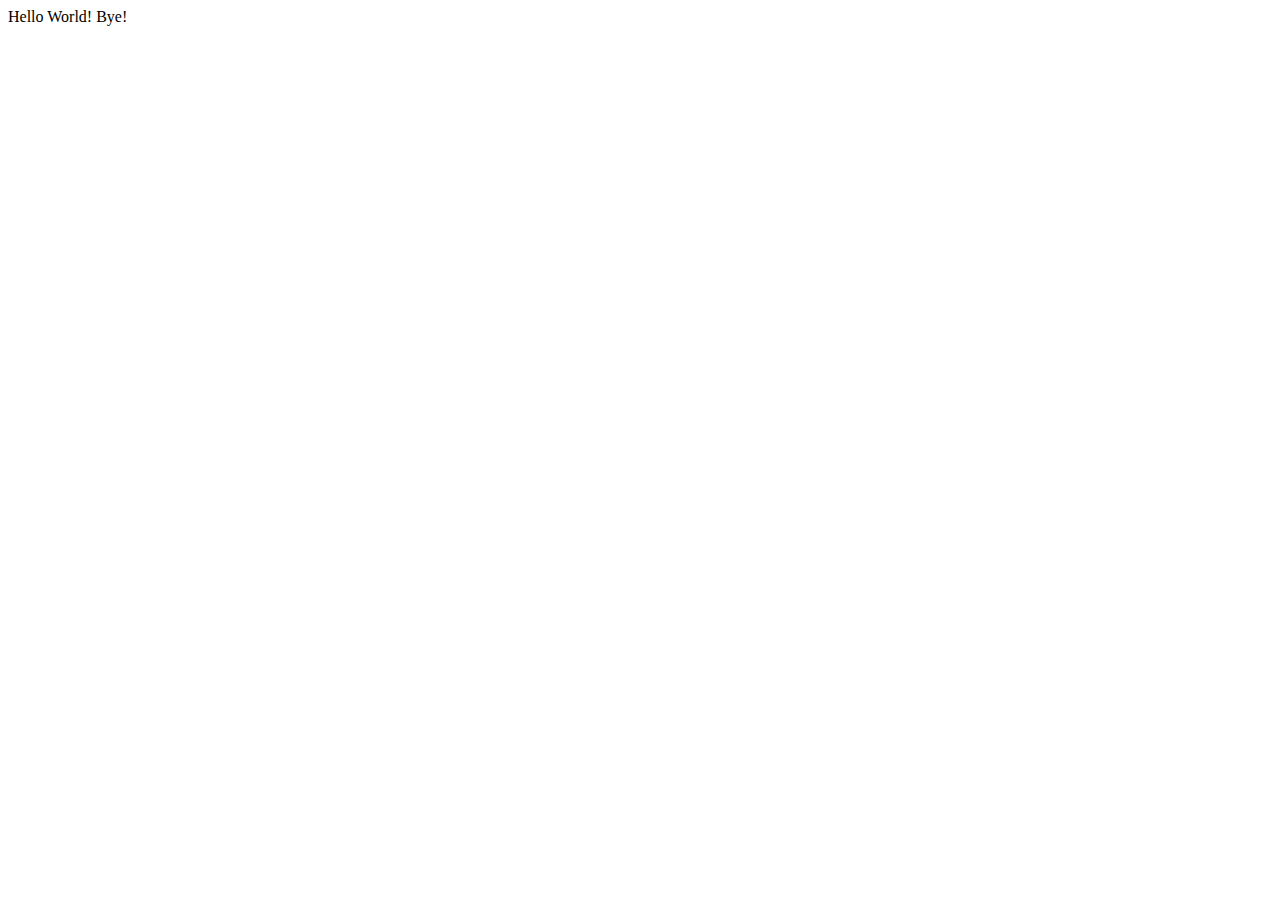
==== index.html @ 2ac76d02 "Hello World" ====
<!DOCTYPE html>
<html lang="en">
<head>
    <meta charset="UTF-8">
    <meta http-equiv="X-UA-Compatible" content="IE=edge">
    <meta name="viewport" content="width=device-width, initial-scale=1.0">
    <title>Sophia Sun</title>
</head>
<body>
    Hello World!
    Bye!
</body>
</html>
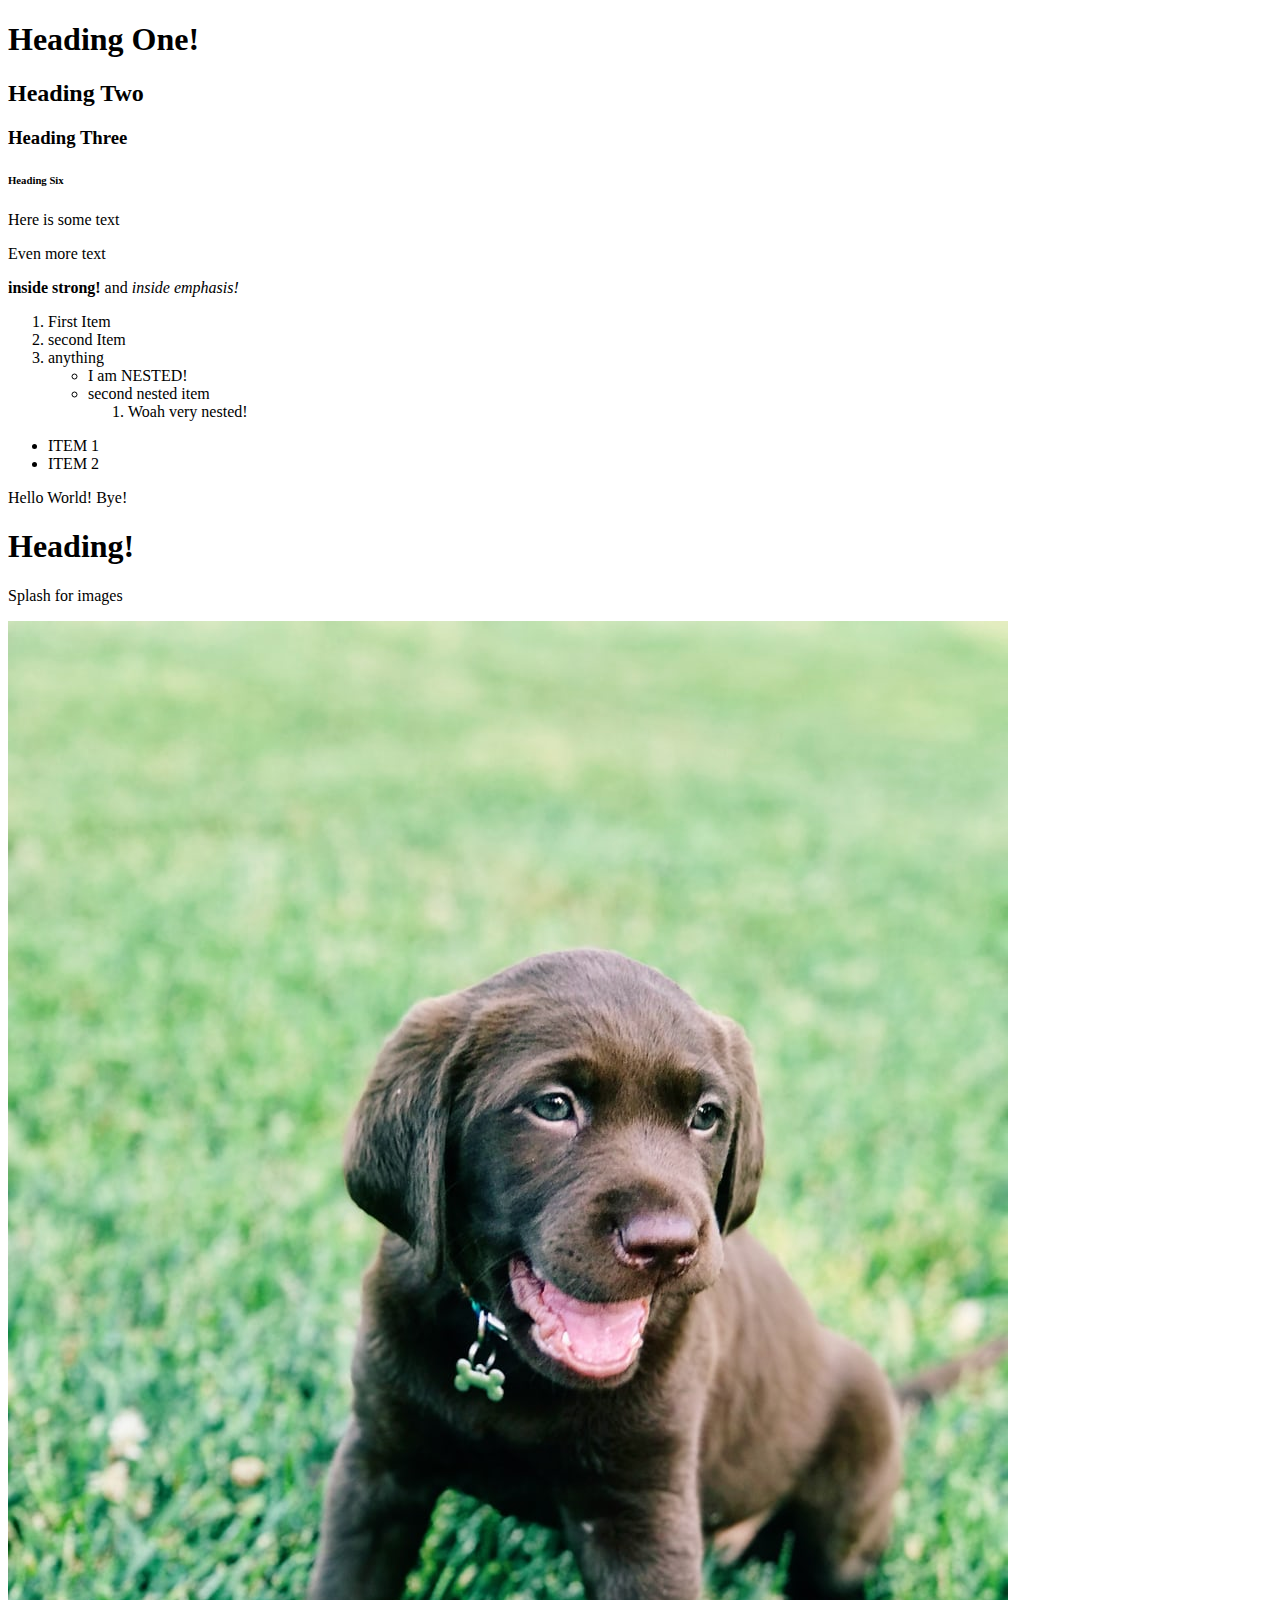
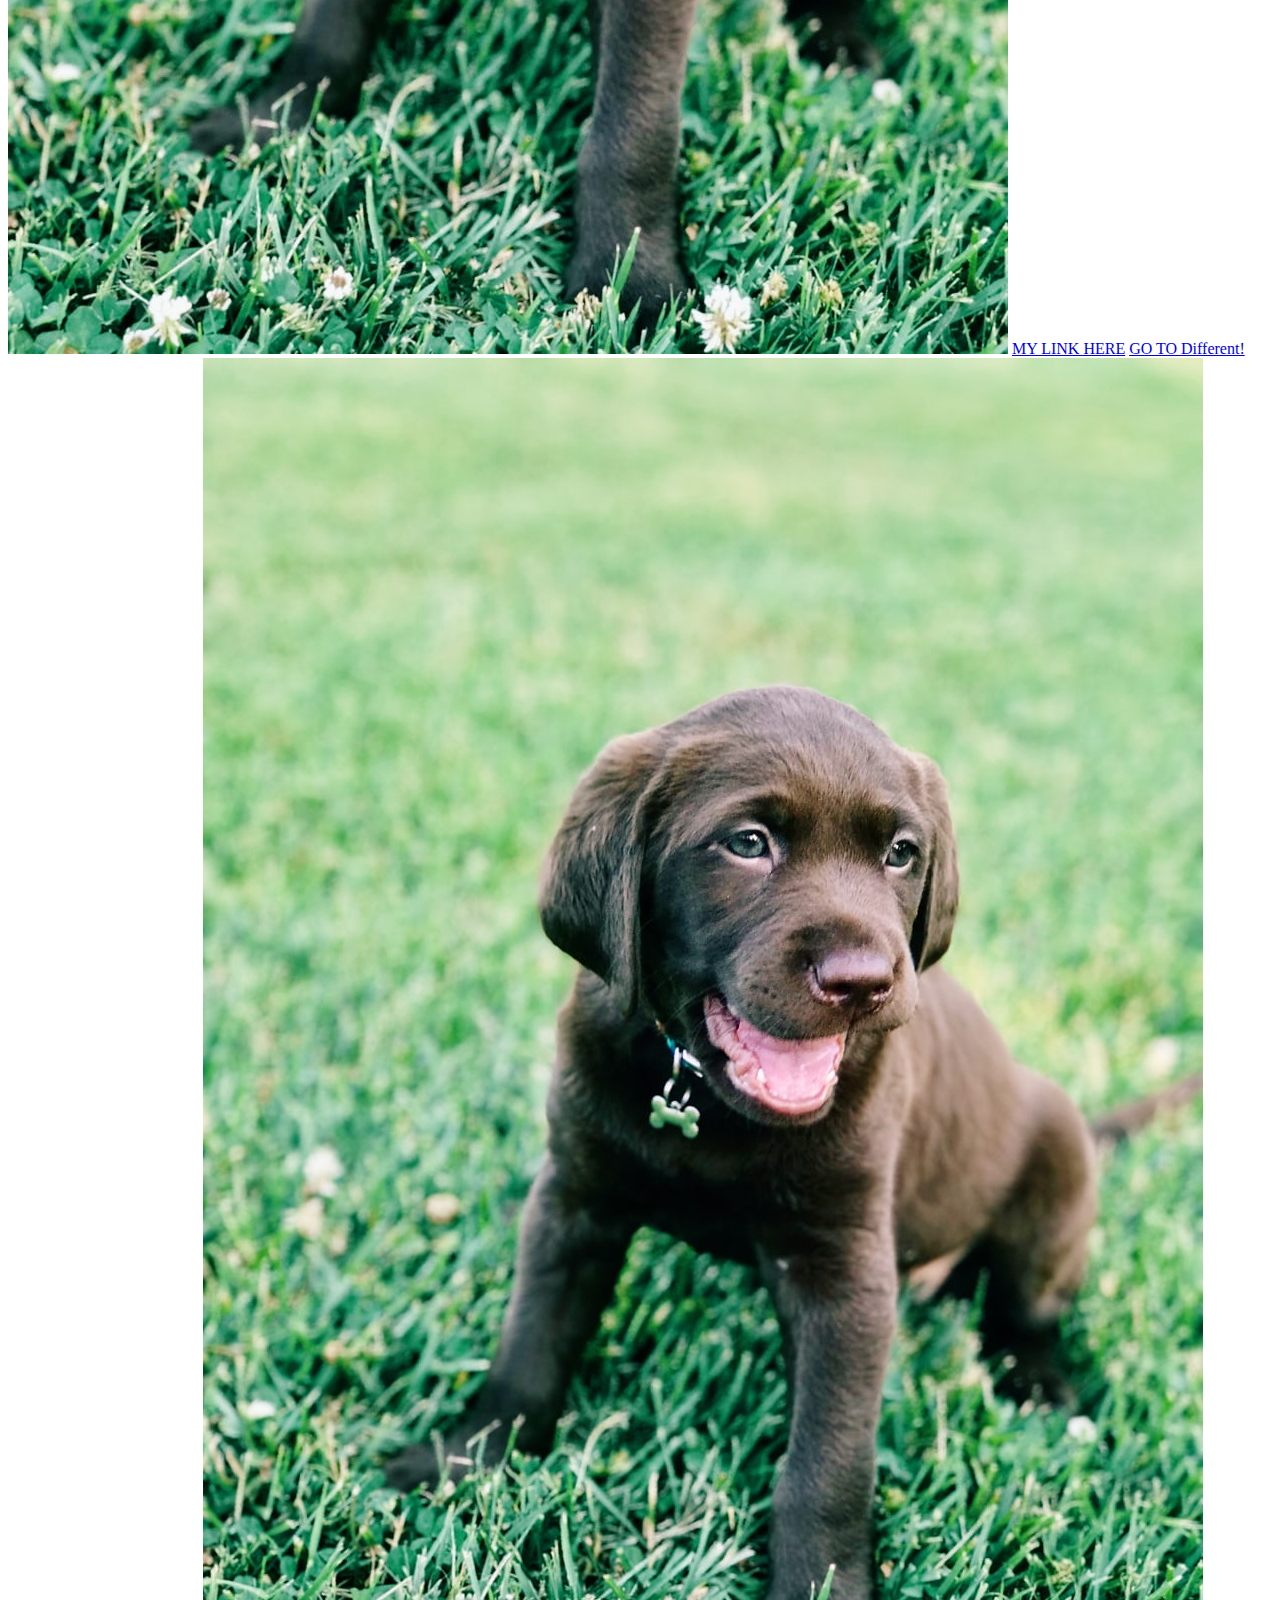
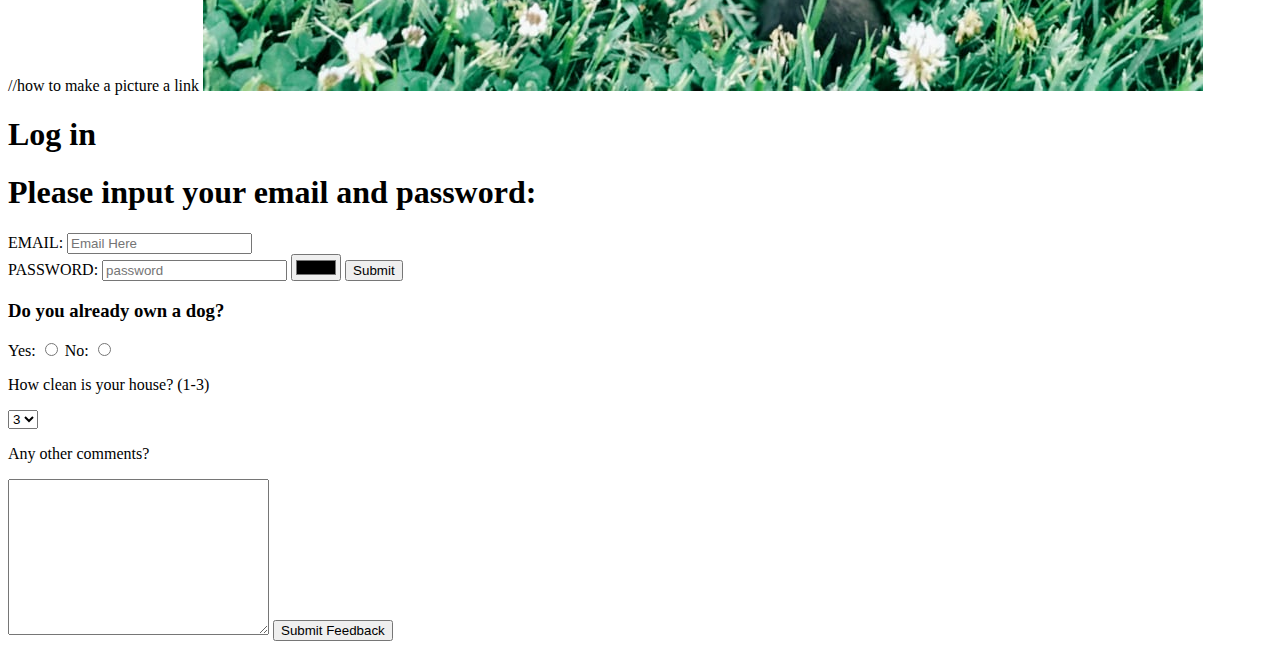
==== commit 79dd4269: "new" ====
--- a/index.html
+++ b/index.html
@@ -7,7 +7,79 @@
     <title>Sophia Sun</title>
 </head>
 <body>
+    <h1>Heading One!</h1>
+    <h2>Heading Two</h2>
+    <h3>Heading Three</h3>
+    <h6>Heading Six</h6>
+
+    <p>Here is some text</p>
+    <p>Even more text</p>
+    <p><strong>inside strong!</strong> and <em>inside emphasis!</em></p>
+    <ol>
+        <li>First Item</li>
+        <li>second Item</li>
+        <li>anything</li>
+        <ul>
+            <li>I am NESTED!</li>
+            <li>second nested item</li>
+            <ol>
+                <li>Woah very nested!</li>
+            </ol>
+        </ul>
+    </ol>
+
+    <ul>
+        <li>ITEM 1</li>
+        <li>ITEM 2</li>
+    </ul>
     Hello World!
     Bye!
+    <div class="">
+        <h1>Heading!</h1>
+        <p>Splash for images</p>
+    </div>
+
+    <img src="puppy.jfif" alt="Uh Oh! No Image">
+    <a href="http://www.google.com">MY LINK HERE</a>
+    
+    <a href="different.html">GO TO Different!</a>
+//how to make a picture a link
+    <a href="http://flask.pocoo.org"><img src="puppy.jfif" alt=""></a>
+
+    <form action="http://www.google.com" method='get'>
+        <h1>Log in</h1>
+        <h1>Please input your email and password:</h1>
+
+        <label for="emailtag">EMAIL:</label>
+        <input id="emailtag" type="email" name="useremail" placeholder= "Email Here">
+        <br>
+        <label for="passtag">PASSWORD: </label>
+        <input id="passtag" type="password" name="password" placeholder="password">
+        <input type="color">
+        <input type="submit" value="Submit">
+    </form>
+
+    <form method='get'>
+
+        <h3>Do you already own a dog?</h3>
+        <label for="yes">Yes:</label>
+        <input type="radio" id="yes" name="dog_choice" value= "yes">
+
+        <label for="no">No:</label>
+        <input type="radio" id ="no" name="dog_choice" value= "no">
+
+        <p>How clean is your house? (1-3)</p>
+        <select name="stars">
+            <option value="Great">3</option>
+            <option value="Good">2</option>
+            <option value="Bad">1</option>
+          </select>
+
+          <p>Any other comments?</p>
+
+          <textarea name="name" id="4" cols="30" rows="10"></textarea>
+
+          <input type="submit" name="" value="Submit Feedback">
+    </form>
 </body>
 </html>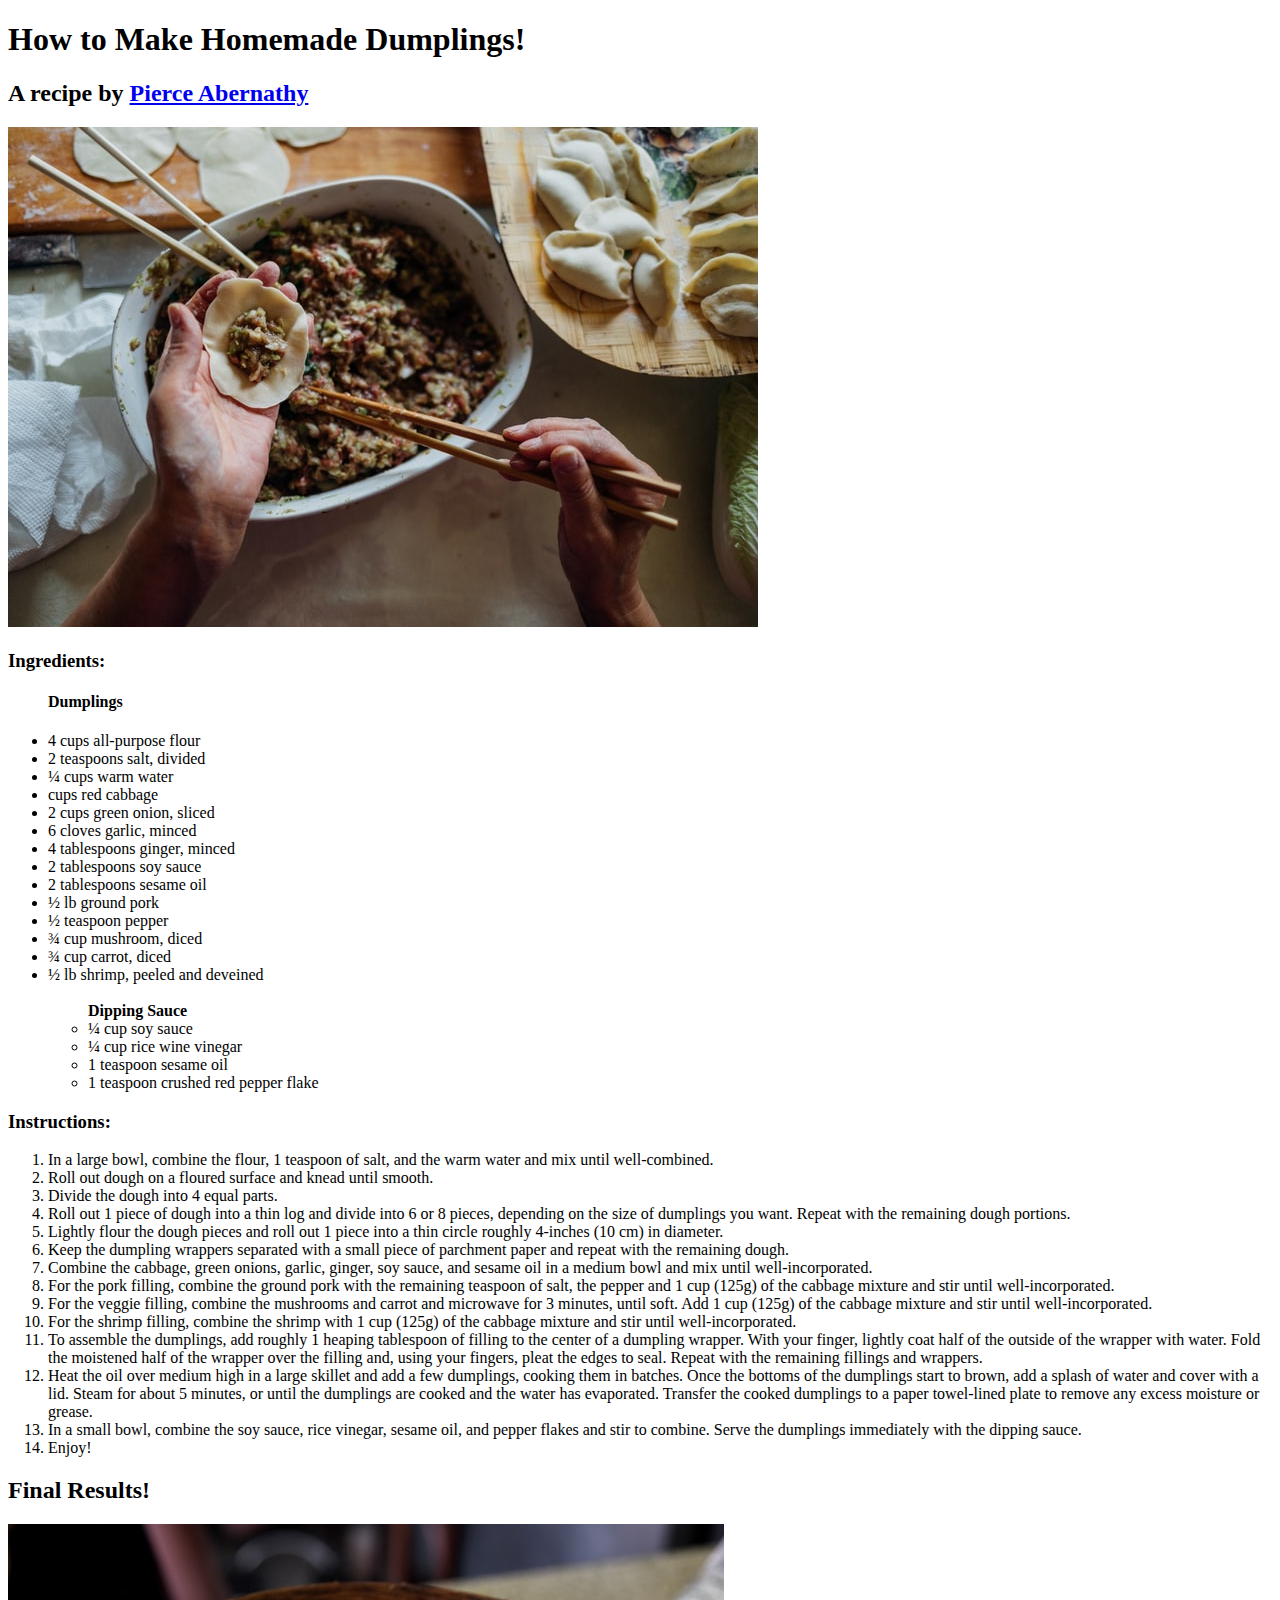
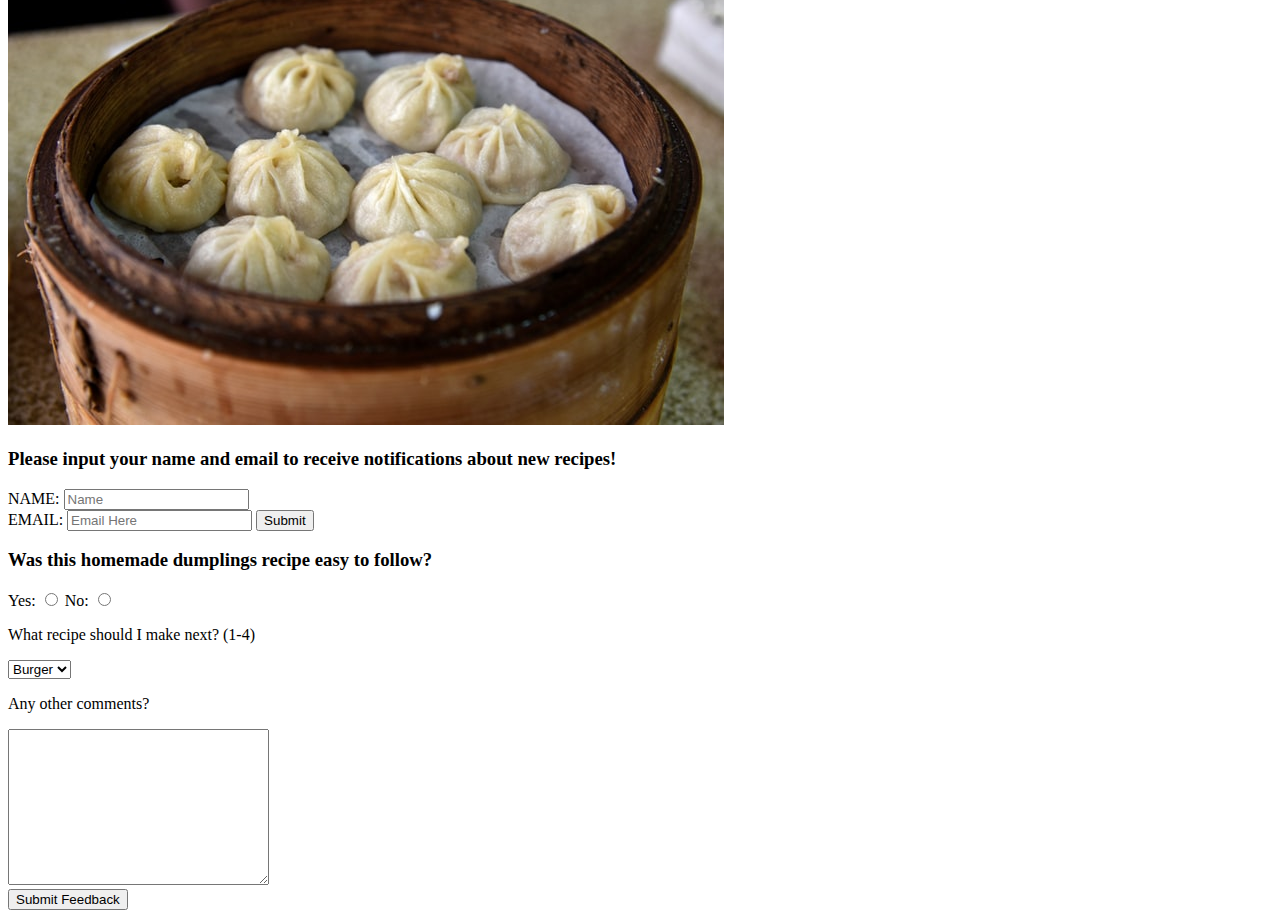
==== commit 7b498238: "finalassessment" ====
--- a/index.html
+++ b/index.html
@@ -7,78 +7,88 @@
     <title>Sophia Sun</title>
 </head>
 <body>
-    <h1>Heading One!</h1>
-    <h2>Heading Two</h2>
-    <h3>Heading Three</h3>
-    <h6>Heading Six</h6>
+    <h1>How to Make Homemade Dumplings!</h1>
+    <h2>A recipe by <a href="https://tasty.co/recipe/homemade-dumplings">Pierce Abernathy</a></h2>
+    <a href="https://unsplash.com/photos/rioTUXsDImc"><img src="startdumplings.jfif" alt="Uh Oh! No Image"></a>
+    <h3>Ingredients:</h3>
+    <ul>
+        <h4>Dumplings</h4>
+        <li>4 cups all-purpose flour</li>
+        <li>2 teaspoons salt, divided</li>
+        <li>¼ cups warm water</li> 
+        <li>cups red cabbage</li> 
+        <li>2 cups green onion, sliced</li>
+        <li>6 cloves garlic, minced</li>
+        <li>4 tablespoons ginger, minced</li>
+        <li>2 tablespoons soy sauce</li>
+        <li>2 tablespoons sesame oil</li>
+        <li>½ lb ground pork</li>
+        <li>½ teaspoon pepper</li>
+        <li>¾ cup mushroom, diced</li>
+        <li>¾ cup carrot, diced</li>
+        <li>½ lb shrimp, peeled and deveined</li>
+    <br>
+        <ul><strong>Dipping Sauce</strong>
+            <li>¼ cup soy sauce</li>
+            <li>¼ cup rice wine vinegar</li>
+            <li>1 teaspoon sesame oil</li>
+            <li>1 teaspoon crushed red pepper flake</li>
+        </ul>
+    </ul>
 
-    <p>Here is some text</p>
-    <p>Even more text</p>
-    <p><strong>inside strong!</strong> and <em>inside emphasis!</em></p>
+    <h3>Instructions:</h3>
     <ol>
-        <li>First Item</li>
-        <li>second Item</li>
-        <li>anything</li>
-        <ul>
-            <li>I am NESTED!</li>
-            <li>second nested item</li>
-            <ol>
-                <li>Woah very nested!</li>
-            </ol>
-        </ul>
+        <li>In a large bowl, combine the flour, 1 teaspoon of salt, and the warm water and mix until well-combined.</li>
+        <li>Roll out dough on a floured surface and knead until smooth.</li>
+        <li>Divide the dough into 4 equal parts.</li>
+        <li>Roll out 1 piece of dough into a thin log and divide into 6 or 8 pieces, depending on the size of dumplings you want. Repeat with the remaining dough portions.</li>
+        <li>Lightly flour the dough pieces and roll out 1 piece into a thin circle roughly 4-inches (10 cm) in diameter.</li>
+        <li>Keep the dumpling wrappers separated with a small piece of parchment paper and repeat with the remaining dough.</li>
+        <li>Combine the cabbage, green onions, garlic, ginger, soy sauce, and sesame oil in a medium bowl and mix until well-incorporated.</li>
+        <li>For the pork filling, combine the ground pork with the remaining teaspoon of salt, the pepper and 1 cup (125g) of the cabbage mixture and stir until well-incorporated.</li>
+        <li>For the veggie filling, combine the mushrooms and carrot and microwave for 3 minutes, until soft. Add 1 cup (125g) of the cabbage mixture and stir until well-incorporated.</li>
+        <li>For the shrimp filling, combine the shrimp with 1 cup (125g) of the cabbage mixture and stir until well-incorporated.</li>
+        <li>To assemble the dumplings, add roughly 1 heaping tablespoon of filling to the center of a dumpling wrapper. With your finger, lightly coat half of the outside of the wrapper with water. Fold the moistened half of the wrapper over the filling and, using your fingers, pleat the edges to seal. Repeat with the remaining fillings and wrappers.</li>
+        <li>Heat the oil over medium high in a large skillet and add a few dumplings, cooking them in batches. Once the bottoms of the dumplings start to brown, add a splash of water and cover with a lid. Steam for about 5 minutes, or until the dumplings are cooked and the water has evaporated. Transfer the cooked dumplings to a paper towel-lined plate to remove any excess moisture or grease.</li>
+        <li>In a small bowl, combine the soy sauce, rice vinegar, sesame oil, and pepper flakes and stir to combine. Serve the dumplings immediately with the dipping sauce.</li>
+        <li>Enjoy!</li>
     </ol>
 
-    <ul>
-        <li>ITEM 1</li>
-        <li>ITEM 2</li>
-    </ul>
-    Hello World!
-    Bye!
-    <div class="">
-        <h1>Heading!</h1>
-        <p>Splash for images</p>
-    </div>
+    <h2>Final Results!</h3>
+    <a href="https://unsplash.com/photos/-s3kjY-_bAA"><img src="finaldumplings.jfif" alt="Uh Oh! No Image"></a>
 
-    <img src="puppy.jfif" alt="Uh Oh! No Image">
-    <a href="http://www.google.com">MY LINK HERE</a>
-    
-    <a href="different.html">GO TO Different!</a>
-//how to make a picture a link
-    <a href="http://flask.pocoo.org"><img src="puppy.jfif" alt=""></a>
+    <form action="https://tasty.co/recipe/homemade-dumplings" method='get'>
+        <h3>Please input your name and email to receive notifications about new recipes!</h1>
 
-    <form action="http://www.google.com" method='get'>
-        <h1>Log in</h1>
-        <h1>Please input your email and password:</h1>
-
+        <label for="nametag">NAME: </label>
+        <input id="name" type="text" name="name" placeholder="Name">
+        <br>
         <label for="emailtag">EMAIL:</label>
         <input id="emailtag" type="email" name="useremail" placeholder= "Email Here">
-        <br>
-        <label for="passtag">PASSWORD: </label>
-        <input id="passtag" type="password" name="password" placeholder="password">
-        <input type="color">
         <input type="submit" value="Submit">
     </form>
 
     <form method='get'>
 
-        <h3>Do you already own a dog?</h3>
+        <h3>Was this homemade dumplings recipe easy to follow?</h3>
         <label for="yes">Yes:</label>
-        <input type="radio" id="yes" name="dog_choice" value= "yes">
+        <input type="radio" id="yes" name="dumpling_choice" value= "yes">
 
         <label for="no">No:</label>
-        <input type="radio" id ="no" name="dog_choice" value= "no">
+        <input type="radio" id ="no" name="dumpling_choice" value= "no">
 
-        <p>How clean is your house? (1-3)</p>
-        <select name="stars">
-            <option value="Great">3</option>
-            <option value="Good">2</option>
-            <option value="Bad">1</option>
+        <p>What recipe should I make next? (1-4)</p>
+        <select name="foods">
+            <option value="Burger">Burger</option>
+            <option value="Pasta">Pasta</option>
+            <option value="Sushi">Sushi</option>
+            <option value="Tacos">Tacos</option>
           </select>
 
           <p>Any other comments?</p>
 
           <textarea name="name" id="4" cols="30" rows="10"></textarea>
-
+          <br>
           <input type="submit" name="" value="Submit Feedback">
     </form>
 </body>
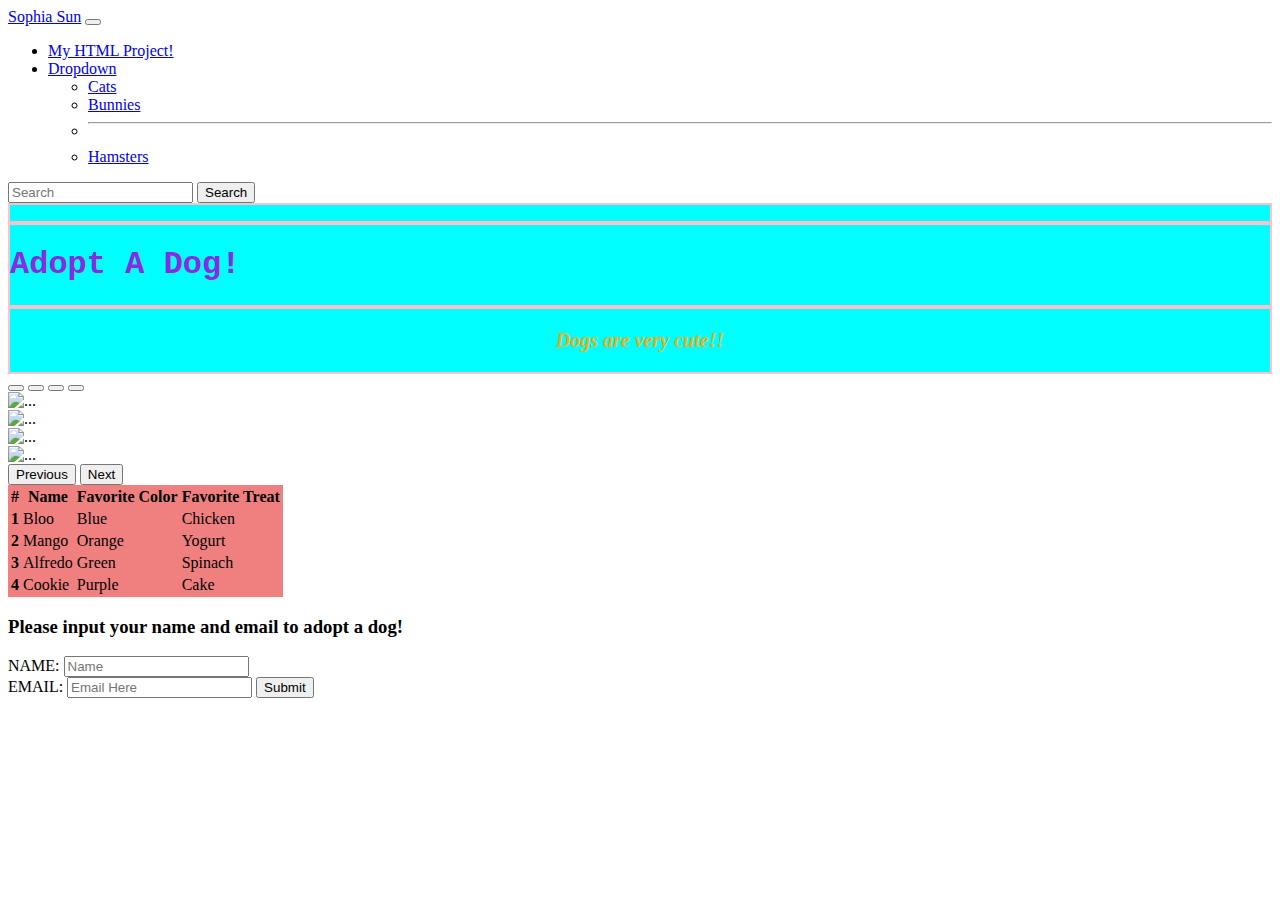
==== commit 1b274dde: "new" ====
--- a/index.html
+++ b/index.html
@@ -5,91 +5,145 @@
     <meta http-equiv="X-UA-Compatible" content="IE=edge">
     <meta name="viewport" content="width=device-width, initial-scale=1.0">
     <title>Sophia Sun</title>
+
+    <link href="https://cdn.jsdelivr.net/npm/bootstrap@5.1.0/dist/css/bootstrap.min.css" rel="stylesheet" integrity="sha384-KyZXEAg3QhqLMpG8r+8fhAXLRk2vvoC2f3B09zVXn8CA5QIVfZOJ3BCsw2P0p/We" crossorigin="anonymous">
+    <script src="https://code.jquery.com/jquery-3.6.0.min.js" integrity="sha256-/xUj+3OJU5yExlq6GSYGSHk7tPXikynS7ogEvDej/m4=" crossorigin="anonymous"></script>
+    <script src="https://cdn.jsdelivr.net/npm/@popperjs/core@2.9.3/dist/umd/popper.min.js" integrity="sha384-eMNCOe7tC1doHpGoWe/6oMVemdAVTMs2xqW4mwXrXsW0L84Iytr2wi5v2QjrP/xp" crossorigin="anonymous"></script>
+    <script src="https://cdn.jsdelivr.net/npm/bootstrap@5.1.0/dist/js/bootstrap.min.js" integrity="sha384-cn7l7gDp0eyniUwwAZgrzD06kc/tftFf19TOAs2zVinnD/C7E91j9yyk5//jjpt/" crossorigin="anonymous"></script>
+    <link rel="stylesheet" href="style.css">
 </head>
+<!-- STEP 2: INSERT THE BOOTSTRAP 4.6 links here or the Bootstrap 5 CSS link here in the head and the 
+         JavaScript Bundle link right before the closing body tag like it says here 
+         https://getbootstrap.com/docs/5.1/getting-started/introduction/ -->
 <body>
-    <h1>How to Make Homemade Dumplings!</h1>
-    <h2>A recipe by <a href="https://tasty.co/recipe/homemade-dumplings">Pierce Abernathy</a></h2>
-    <a href="https://unsplash.com/photos/rioTUXsDImc"><img src="startdumplings.jfif" alt="Uh Oh! No Image"></a>
-    <h3>Ingredients:</h3>
-    <ul>
-        <h4>Dumplings</h4>
-        <li>4 cups all-purpose flour</li>
-        <li>2 teaspoons salt, divided</li>
-        <li>¼ cups warm water</li> 
-        <li>cups red cabbage</li> 
-        <li>2 cups green onion, sliced</li>
-        <li>6 cloves garlic, minced</li>
-        <li>4 tablespoons ginger, minced</li>
-        <li>2 tablespoons soy sauce</li>
-        <li>2 tablespoons sesame oil</li>
-        <li>½ lb ground pork</li>
-        <li>½ teaspoon pepper</li>
-        <li>¾ cup mushroom, diced</li>
-        <li>¾ cup carrot, diced</li>
-        <li>½ lb shrimp, peeled and deveined</li>
-    <br>
-        <ul><strong>Dipping Sauce</strong>
-            <li>¼ cup soy sauce</li>
-            <li>¼ cup rice wine vinegar</li>
-            <li>1 teaspoon sesame oil</li>
-            <li>1 teaspoon crushed red pepper flake</li>
-        </ul>
-    </ul>
+    
+        <!--STEP 3:  ADD A DARK NAVBAR HERE WITH YOUR NAME IN THE TOP LEFT.  
+            Also, create a link in the navbar TO the HTML file that you made in the HTML assessment -->
+            <nav class="navbar navbar-expand-lg navbar-dark bg-dark">
+                <div class="container-fluid">
+                  <a class="navbar-brand" href="#">Sophia Sun</a>
+                  <button class="navbar-toggler" type="button" data-bs-toggle="collapse" data-bs-target="#navbarSupportedContent" aria-controls="navbarSupportedContent" aria-expanded="false" aria-label="Toggle navigation">
+                    <span class="navbar-toggler-icon"></span>
+                  </button>
+                  <div class="collapse navbar-collapse" id="navbarSupportedContent">
+                    <ul class="navbar-nav me-auto mb-2 mb-lg-0">
+                        <li class="nav-item">
+                            <a class="nav-link active" aria-current="page" href="htmlassessment.html">My HTML Project!</a>
+                          </li>
+                      <li class="nav-item dropdown">
+                        <a class="nav-link dropdown-toggle" href="#" id="navbarDropdown" role="button" data-bs-toggle="dropdown" aria-expanded="false">
+                          Dropdown
+                        </a>
+                        <ul class="dropdown-menu" aria-labelledby="navbarDropdown">
+                          <li><a class="dropdown-item" href="#">Cats</a></li>
+                          <li><a class="dropdown-item" href="#">Bunnies</a></li>
+                          <li><hr class="dropdown-divider"></li>
+                          <li><a class="dropdown-item" href="#">Hamsters</a></li>
+                        </ul>
+                    </ul>
+                    <form class="d-flex">
+                      <input class="form-control me-2" type="search" placeholder="Search" aria-label="Search">
+                      <button class="btn btn-outline-success" type="submit">Search</button>
+                    </form>
+                  </div>
+                </div>
+        </nav>
+    
 
-    <h3>Instructions:</h3>
-    <ol>
-        <li>In a large bowl, combine the flour, 1 teaspoon of salt, and the warm water and mix until well-combined.</li>
-        <li>Roll out dough on a floured surface and knead until smooth.</li>
-        <li>Divide the dough into 4 equal parts.</li>
-        <li>Roll out 1 piece of dough into a thin log and divide into 6 or 8 pieces, depending on the size of dumplings you want. Repeat with the remaining dough portions.</li>
-        <li>Lightly flour the dough pieces and roll out 1 piece into a thin circle roughly 4-inches (10 cm) in diameter.</li>
-        <li>Keep the dumpling wrappers separated with a small piece of parchment paper and repeat with the remaining dough.</li>
-        <li>Combine the cabbage, green onions, garlic, ginger, soy sauce, and sesame oil in a medium bowl and mix until well-incorporated.</li>
-        <li>For the pork filling, combine the ground pork with the remaining teaspoon of salt, the pepper and 1 cup (125g) of the cabbage mixture and stir until well-incorporated.</li>
-        <li>For the veggie filling, combine the mushrooms and carrot and microwave for 3 minutes, until soft. Add 1 cup (125g) of the cabbage mixture and stir until well-incorporated.</li>
-        <li>For the shrimp filling, combine the shrimp with 1 cup (125g) of the cabbage mixture and stir until well-incorporated.</li>
-        <li>To assemble the dumplings, add roughly 1 heaping tablespoon of filling to the center of a dumpling wrapper. With your finger, lightly coat half of the outside of the wrapper with water. Fold the moistened half of the wrapper over the filling and, using your fingers, pleat the edges to seal. Repeat with the remaining fillings and wrappers.</li>
-        <li>Heat the oil over medium high in a large skillet and add a few dumplings, cooking them in batches. Once the bottoms of the dumplings start to brown, add a splash of water and cover with a lid. Steam for about 5 minutes, or until the dumplings are cooked and the water has evaporated. Transfer the cooked dumplings to a paper towel-lined plate to remove any excess moisture or grease.</li>
-        <li>In a small bowl, combine the soy sauce, rice vinegar, sesame oil, and pepper flakes and stir to combine. Serve the dumplings immediately with the dipping sauce.</li>
-        <li>Enjoy!</li>
-    </ol>
+          <!-- Add a class with custom styling to this div -->
+          <div class="text-center">
+            <p class="text-center"><h1>Adopt A Dog!</h1></p>
+        </div>
 
-    <h2>Final Results!</h3>
-    <a href="https://unsplash.com/photos/-s3kjY-_bAA"><img src="finaldumplings.jfif" alt="Uh Oh! No Image"></a>
+    
+        <div class="text-center">
+          <!-- Add the same class as before to apply the same styling to this div.
+               ALSO add an id to this div to apply something unique. -->
+               <p id="stuff">Dogs are very cute!!</p>
+        </div>
+    
+        <!-- STEP 4: CREATE A PHOTO CAROUSEL HERE -->
+        <div id="carouselExampleIndicators" class="carousel slide" data-bs-ride="carousel">
+            <div class="carousel-indicators">
+              <button type="button" data-bs-target="#carouselExampleIndicators" data-bs-slide-to="0" class="active" aria-current="true" aria-label="Slide 1"></button>
+              <button type="button" data-bs-target="#carouselExampleIndicators" data-bs-slide-to="1" aria-label="Slide 2"></button>
+              <button type="button" data-bs-target="#carouselExampleIndicators" data-bs-slide-to="2" aria-label="Slide 3"></button>
+              <button type="button" data-bs-target="#carouselExampleIndicators" data-bs-slide-to="2" aria-label="Slide 4"></button>
+            </div>
+            <div class="carousel-inner">
+              <div class="carousel-item active">
+                <img src="https://images.unsplash.com/photo-1518717758536-85ae29035b6d?ixid=MnwxMjA3fDB8MHxwaG90by1wYWdlfHx8fGVufDB8fHx8&ixlib=rb-1.2.1&auto=format&fit=crop&w=1050&q=80" class="d-block w-100" alt="...">
+              </div>
+              <div class="carousel-item">
+                <img src="https://images.unsplash.com/photo-1592817797597-392e3b878e1c?ixid=MnwxMjA3fDB8MHxwaG90by1wYWdlfHx8fGVufDB8fHx8&ixlib=rb-1.2.1&auto=format&fit=crop&w=1050&q=80" class="d-block w-100" alt="...">
+              </div>
+              <div class="carousel-item">
+                <img src="https://images.unsplash.com/photo-1562176566-e9afd27531d4?ixid=MnwxMjA3fDB8MHxwaG90by1wYWdlfHx8fGVufDB8fHx8&ixlib=rb-1.2.1&auto=format&fit=crop&w=1050&q=80" class="d-block w-100" alt="...">
+              </div>
+              <div class="carousel-item">
+                <img src="https://images.unsplash.com/photo-1594653283108-953a4f93400e?ixid=MnwxMjA3fDB8MHxwaG90by1wYWdlfHx8fGVufDB8fHx8&ixlib=rb-1.2.1&auto=format&fit=crop&w=1050&q=80" class="d-block w-100" alt="...">
+              </div>
+            </div>
+            <button class="carousel-control-prev" type="button" data-bs-target="#carouselExampleIndicators" data-bs-slide="prev">
+              <span class="carousel-control-prev-icon" aria-hidden="true"></span>
+              <span class="visually-hidden">Previous</span>
+            </button>
+            <button class="carousel-control-next" type="button" data-bs-target="#carouselExampleIndicators" data-bs-slide="next">
+              <span class="carousel-control-next-icon" aria-hidden="true"></span>
+              <span class="visually-hidden">Next</span>
+            </button>
+          </div>
 
-    <form action="https://tasty.co/recipe/homemade-dumplings" method='get'>
-        <h3>Please input your name and email to receive notifications about new recipes!</h1>
+        <!-- STEP 5: ADD Bootstrap styling to the table below so it has striped rows 
+             and a header row and add at least three more rows. Feel free to change the text.-->
+        
+             <table class="table">
+                <thead class="thead-dark">
+                  <tr>
+                    <th scope="col">#</th>
+                    <th scope="col">Name</th>
+                    <th scope="col">Favorite Color</th>
+                    <th scope="col">Favorite Treat</th>
+                  </tr>
+                </thead>
+                <tbody>
+                  <tr>
+                    <th scope="row">1</th>
+                    <td>Bloo</td>
+                    <td>Blue</td>
+                    <td>Chicken</td>
+                  </tr>
+                  <tr>
+                    <th scope="row">2</th>
+                    <td>Mango</td>
+                    <td>Orange</td>
+                    <td>Yogurt</td>
+                  </tr>
+                  <tr>
+                    <th scope="row">3</th>
+                    <td>Alfredo</td>
+                    <td>Green</td>
+                    <td>Spinach</td>
+                  </tr>
+                  <tr>
+                    <th scope="row">4</th>
+                    <td>Cookie</td>
+                    <td>Purple</td>
+                    <td>Cake</td>
+                  </tr>
+                </tbody>
+              </table>
 
-        <label for="nametag">NAME: </label>
-        <input id="name" type="text" name="name" placeholder="Name">
-        <br>
-        <label for="emailtag">EMAIL:</label>
-        <input id="emailtag" type="email" name="useremail" placeholder= "Email Here">
-        <input type="submit" value="Submit">
-    </form>
-
-    <form method='get'>
-
-        <h3>Was this homemade dumplings recipe easy to follow?</h3>
-        <label for="yes">Yes:</label>
-        <input type="radio" id="yes" name="dumpling_choice" value= "yes">
-
-        <label for="no">No:</label>
-        <input type="radio" id ="no" name="dumpling_choice" value= "no">
-
-        <p>What recipe should I make next? (1-4)</p>
-        <select name="foods">
-            <option value="Burger">Burger</option>
-            <option value="Pasta">Pasta</option>
-            <option value="Sushi">Sushi</option>
-            <option value="Tacos">Tacos</option>
-          </select>
-
-          <p>Any other comments?</p>
-
-          <textarea name="name" id="4" cols="30" rows="10"></textarea>
-          <br>
-          <input type="submit" name="" value="Submit Feedback">
-    </form>
+              <form action="https://petadoption.ocpetinfo.com/Adopt/#/home" method='get'>
+                <h3>Please input your name and email to adopt a dog!</h1>
+        
+                <label for="nametag">NAME: </label>
+                <input id="name" type="text" name="name" placeholder="Name">
+                <br>
+                <label for="emailtag">EMAIL:</label>
+                <input id="emailtag" type="email" name="useremail" placeholder= "Email Here">
+                <input type="submit" value="Submit">
+            </form>
+              
 </body>
 </html>--- a/style.css
+++ b/style.css
@@ -0,0 +1,25 @@
+#stuff{
+    color: #eab01c;
+        font-family: 'Pacifico', cursive;
+        font-size: 20px;
+        font-weight: bold;
+        font-style: italic;
+        text-align: center;
+}
+
+.text-center{
+    font-family: 'Courier New', Courier, monospace;
+    background: blue;
+    border: pink;
+    border-width: thick;
+    border-style: dotted;
+    border-width: 2px;
+    border-style: solid;
+
+    color: blueviolet;
+    background-color: aqua;
+}
+
+.table{
+    background-color: lightcoral;
+}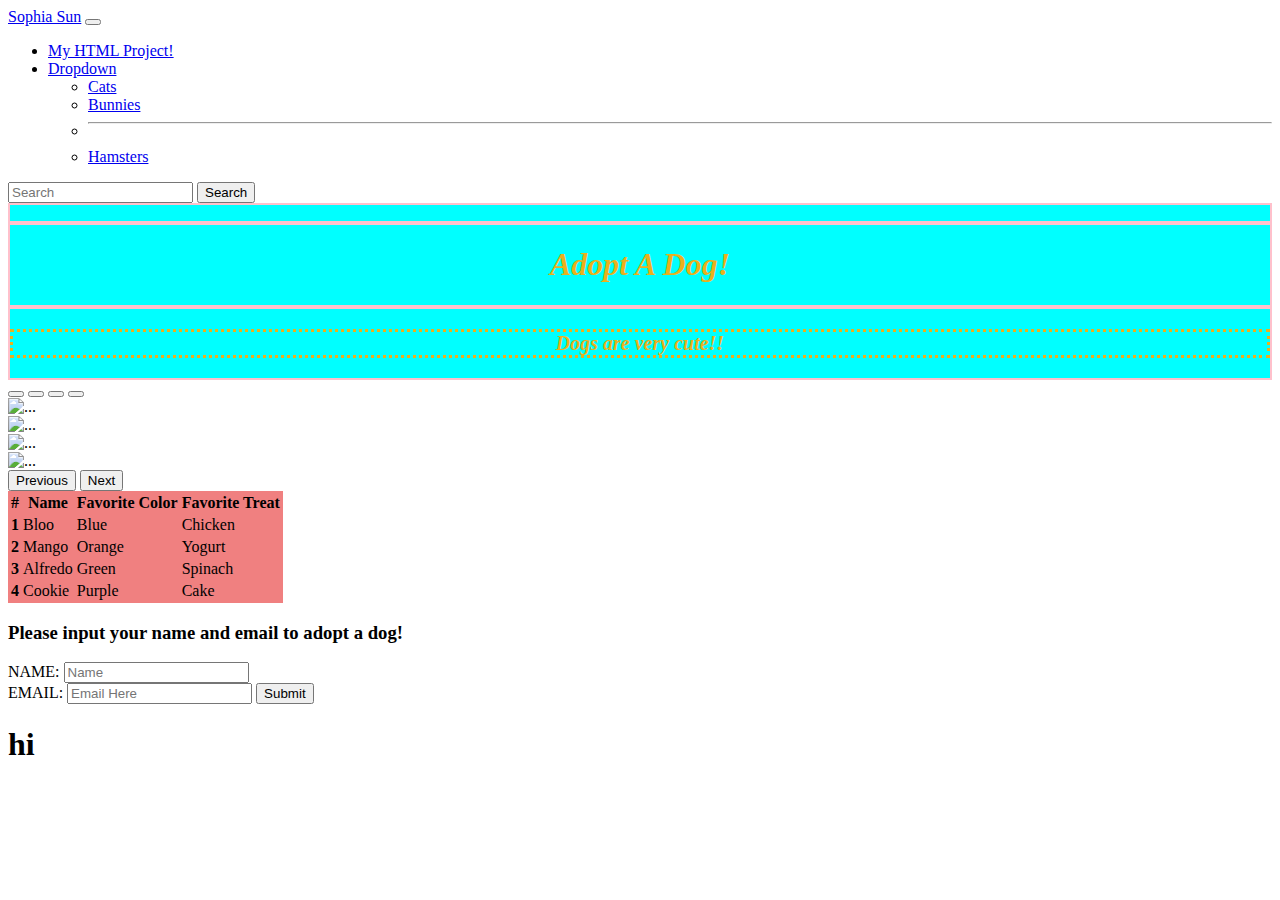
==== commit cb1e2d76: "new" ====
--- a/index.html
+++ b/index.html
@@ -28,7 +28,7 @@
                   <div class="collapse navbar-collapse" id="navbarSupportedContent">
                     <ul class="navbar-nav me-auto mb-2 mb-lg-0">
                         <li class="nav-item">
-                            <a class="nav-link active" aria-current="page" href="htmlassessment.html">My HTML Project!</a>
+                            <a class="nav-link active" aria-current="page" href="project1.html">My HTML Project!</a>
                           </li>
                       <li class="nav-item dropdown">
                         <a class="nav-link dropdown-toggle" href="#" id="navbarDropdown" role="button" data-bs-toggle="dropdown" aria-expanded="false">
@@ -61,6 +61,7 @@
                ALSO add an id to this div to apply something unique. -->
                <p id="stuff">Dogs are very cute!!</p>
         </div>
+
     
         <!-- STEP 4: CREATE A PHOTO CAROUSEL HERE -->
         <div id="carouselExampleIndicators" class="carousel slide" data-bs-ride="carousel">
@@ -68,7 +69,7 @@
               <button type="button" data-bs-target="#carouselExampleIndicators" data-bs-slide-to="0" class="active" aria-current="true" aria-label="Slide 1"></button>
               <button type="button" data-bs-target="#carouselExampleIndicators" data-bs-slide-to="1" aria-label="Slide 2"></button>
               <button type="button" data-bs-target="#carouselExampleIndicators" data-bs-slide-to="2" aria-label="Slide 3"></button>
-              <button type="button" data-bs-target="#carouselExampleIndicators" data-bs-slide-to="2" aria-label="Slide 4"></button>
+              <button type="button" data-bs-target="#carouselExampleIndicators" data-bs-slide-to="3" aria-label="Slide 4"></button>
             </div>
             <div class="carousel-inner">
               <div class="carousel-item active">
@@ -97,7 +98,7 @@
         <!-- STEP 5: ADD Bootstrap styling to the table below so it has striped rows 
              and a header row and add at least three more rows. Feel free to change the text.-->
         
-             <table class="table">
+             <table class="table table-striped">
                 <thead class="thead-dark">
                   <tr>
                     <th scope="col">#</th>
@@ -144,6 +145,6 @@
                 <input id="emailtag" type="email" name="useremail" placeholder= "Email Here">
                 <input type="submit" value="Submit">
             </form>
-              
+              <h1>hi</h1>
 </body>
 </html>--- a/style.css
+++ b/style.css
@@ -1,25 +1,27 @@
 #stuff{
-    color: #eab01c;
-        font-family: 'Pacifico', cursive;
         font-size: 20px;
-        font-weight: bold;
-        font-style: italic;
-        text-align: center;
+
+        background: greenyellow;
+        border-style: dotted;
+        background: url(https://images.unsplash.com/photo-1593134257782-e89567b7718a?ixid=MnwxMjA3fDB8MHxzZWFyY2h8MXx8cHVwcHl8ZW58MHx8MHx8&ixlib=rb-1.2.1&auto=format&fit=crop&w=1000&q=60);
 }
 
 .text-center{
-    font-family: 'Courier New', Courier, monospace;
-    background: blue;
+    font-family: 'Pacifico', cursive;
+    font-weight: bold;
+    font-style: italic;
+    text-align: center;
+    
+    color: #eab01c;
     border: pink;
     border-width: thick;
-    border-style: dotted;
     border-width: 2px;
     border-style: solid;
 
-    color: blueviolet;
     background-color: aqua;
 }
 
 .table{
     background-color: lightcoral;
+
 }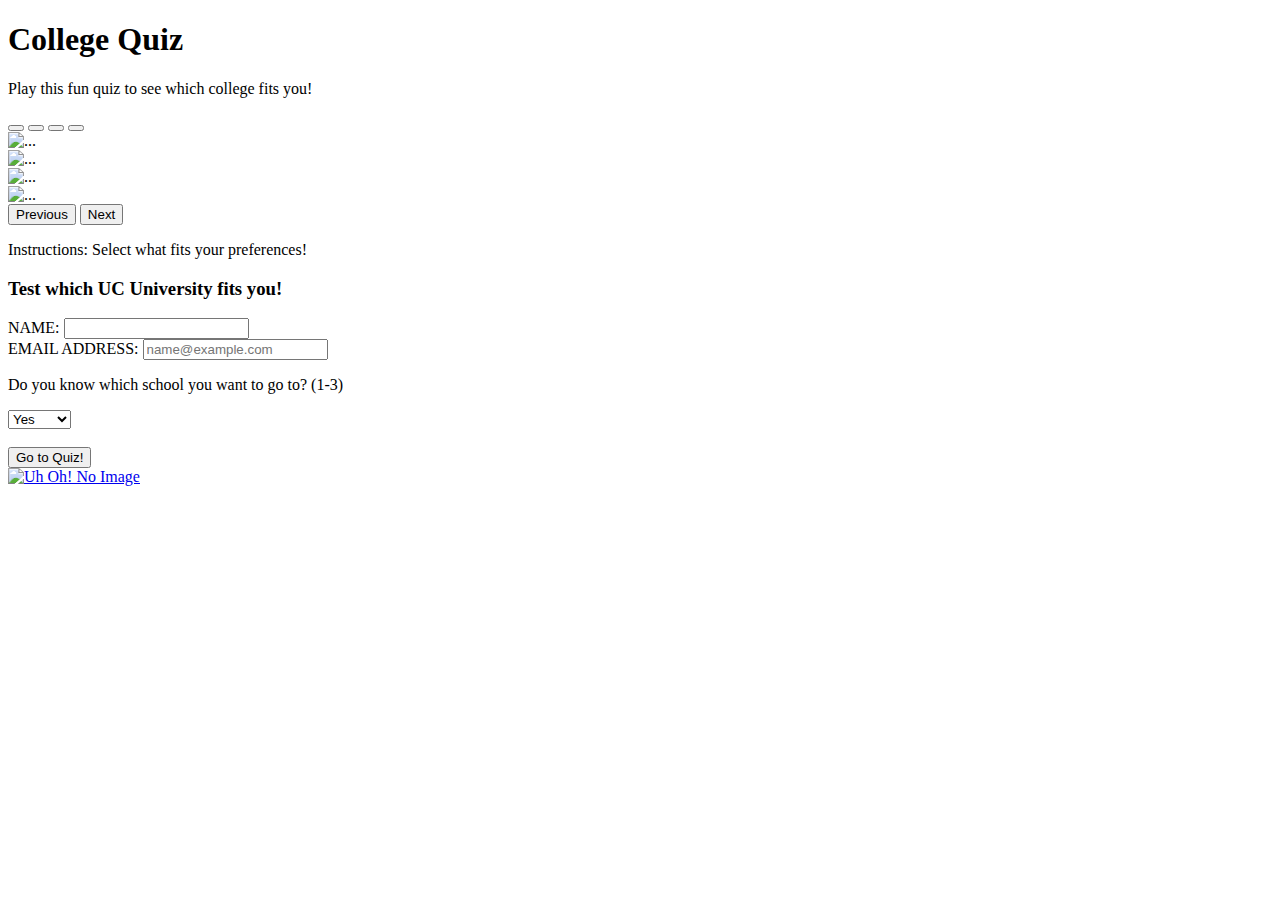
==== commit 82a87f30: "new" ====
--- a/index.html
+++ b/index.html
@@ -1,150 +1,106 @@
 <!DOCTYPE html>
 <html lang="en">
 <head>
-    <meta charset="UTF-8">
-    <meta http-equiv="X-UA-Compatible" content="IE=edge">
-    <meta name="viewport" content="width=device-width, initial-scale=1.0">
-    <title>Sophia Sun</title>
+  <meta charset="UTF-8">
+  <meta http-equiv="X-UA-Compatible" content="IE=edge">
+  <meta name="viewport" content="width=device-width, initial-scale=1.0">
 
-    <link href="https://cdn.jsdelivr.net/npm/bootstrap@5.1.0/dist/css/bootstrap.min.css" rel="stylesheet" integrity="sha384-KyZXEAg3QhqLMpG8r+8fhAXLRk2vvoC2f3B09zVXn8CA5QIVfZOJ3BCsw2P0p/We" crossorigin="anonymous">
+  <link href="https://cdn.jsdelivr.net/npm/bootstrap@5.1.1/dist/css/bootstrap.min.css" rel="stylesheet" integrity="sha384-F3w7mX95PdgyTmZZMECAngseQB83DfGTowi0iMjiWaeVhAn4FJkqJByhZMI3AhiU" crossorigin="anonymous">
+  <title>OT CS Capstone</title>
+</head>
+<body>
+  <div data-include="nav"></div>
+  <div class="container">
+    <h1 class= "display-1 text-center">College Quiz</h1>
+
+    <p class= "text-center">Play this fun quiz to see which college fits you!</p>
+
+  </div>
+  <!--Bootstrap and other JS scripts-->
+    <script src="https://cdn.jsdelivr.net/npm/bootstrap@5.1.1/dist/js/bootstrap.bundle.min.js" integrity="sha384-/bQdsTh/da6pkI1MST/rWKFNjaCP5gBSY4sEBT38Q/9RBh9AH40zEOg7Hlq2THRZ" crossorigin="anonymous"></script>
     <script src="https://code.jquery.com/jquery-3.6.0.min.js" integrity="sha256-/xUj+3OJU5yExlq6GSYGSHk7tPXikynS7ogEvDej/m4=" crossorigin="anonymous"></script>
-    <script src="https://cdn.jsdelivr.net/npm/@popperjs/core@2.9.3/dist/umd/popper.min.js" integrity="sha384-eMNCOe7tC1doHpGoWe/6oMVemdAVTMs2xqW4mwXrXsW0L84Iytr2wi5v2QjrP/xp" crossorigin="anonymous"></script>
-    <script src="https://cdn.jsdelivr.net/npm/bootstrap@5.1.0/dist/js/bootstrap.min.js" integrity="sha384-cn7l7gDp0eyniUwwAZgrzD06kc/tftFf19TOAs2zVinnD/C7E91j9yyk5//jjpt/" crossorigin="anonymous"></script>
-    <link rel="stylesheet" href="style.css">
-</head>
-<!-- STEP 2: INSERT THE BOOTSTRAP 4.6 links here or the Bootstrap 5 CSS link here in the head and the 
-         JavaScript Bundle link right before the closing body tag like it says here 
-         https://getbootstrap.com/docs/5.1/getting-started/introduction/ -->
-<body>
+    <script type="text/javascript" src="scripts/scripts.js"></script>
     
-        <!--STEP 3:  ADD A DARK NAVBAR HERE WITH YOUR NAME IN THE TOP LEFT.  
-            Also, create a link in the navbar TO the HTML file that you made in the HTML assessment -->
-            <nav class="navbar navbar-expand-lg navbar-dark bg-dark">
-                <div class="container-fluid">
-                  <a class="navbar-brand" href="#">Sophia Sun</a>
-                  <button class="navbar-toggler" type="button" data-bs-toggle="collapse" data-bs-target="#navbarSupportedContent" aria-controls="navbarSupportedContent" aria-expanded="false" aria-label="Toggle navigation">
-                    <span class="navbar-toggler-icon"></span>
-                  </button>
-                  <div class="collapse navbar-collapse" id="navbarSupportedContent">
-                    <ul class="navbar-nav me-auto mb-2 mb-lg-0">
-                        <li class="nav-item">
-                            <a class="nav-link active" aria-current="page" href="project1.html">My HTML Project!</a>
-                          </li>
-                      <li class="nav-item dropdown">
-                        <a class="nav-link dropdown-toggle" href="#" id="navbarDropdown" role="button" data-bs-toggle="dropdown" aria-expanded="false">
-                          Dropdown
-                        </a>
-                        <ul class="dropdown-menu" aria-labelledby="navbarDropdown">
-                          <li><a class="dropdown-item" href="#">Cats</a></li>
-                          <li><a class="dropdown-item" href="#">Bunnies</a></li>
-                          <li><hr class="dropdown-divider"></li>
-                          <li><a class="dropdown-item" href="#">Hamsters</a></li>
-                        </ul>
-                    </ul>
-                    <form class="d-flex">
-                      <input class="form-control me-2" type="search" placeholder="Search" aria-label="Search">
-                      <button class="btn btn-outline-success" type="submit">Search</button>
-                    </form>
-                  </div>
-                </div>
-        </nav>
+    <div id="carouselExampleIndicators" class="carousel slide" data-bs-ride="carousel">
+      <div class="carousel-indicators">
+        <button type="button" data-bs-target="#carouselExampleIndicators" data-bs-slide-to="0" class="active" aria-current="true" aria-label="Slide 1"></button>
+        <button type="button" data-bs-target="#carouselExampleIndicators" data-bs-slide-to="1" aria-label="Slide 2"></button>
+        <button type="button" data-bs-target="#carouselExampleIndicators" data-bs-slide-to="2" aria-label="Slide 3"></button>
+        <button type="button" data-bs-target="#carouselExampleIndicators" data-bs-slide-to="3" aria-label="Slide 4"></button>
+      </div>
+      <div class="carousel-inner">
+        <div class="carousel-item active">
+          <img src="https://ktla.com/wp-content/uploads/sites/4/2019/10/berkeley.jpg?strip=1" class="d-block w-100" alt="...">
+        </div>
+        <div class="carousel-item">
+          <img src="https://www.ucdavis.edu/sites/default/files/styles/sf_title_banner/public/media/images/administration-uc-davis.jpg?h=9de04ce3&itok=1p3tLF0L" class="d-block w-100" alt="...">
+        </div>
+        <div class="carousel-item">
+          <img src="https://www.doingcollege.com/wp-content/uploads/2018/06/UC-Irvine-960.jpg" class="d-block w-100" alt="...">
+        </div>
+        <div class="carousel-item">
+          <img src="https://images.unsplash.com/photo-1594653283108-953a4f93400e?ixid=MnwxMjA3fDB8MHxwaG90by1wYWdlfHx8fGVufDB8fHx8&ixlib=rb-1.2.1&auto=format&fit=crop&w=1680&q=80" class="d-block w-100" alt="...">
+        </div>
+      </div>
+      <button class="carousel-control-prev" type="button" data-bs-target="#carouselExampleIndicators" data-bs-slide="prev">
+        <span class="carousel-control-prev-icon" aria-hidden="true"></span>
+        <span class="visually-hidden">Previous</span>
+      </button>
+      <button class="carousel-control-next" type="button" data-bs-target="#carouselExampleIndicators" data-bs-slide="next">
+        <span class="carousel-control-next-icon" aria-hidden="true"></span>
+        <span class="visually-hidden">Next</span>
+      </button>
+    </div>
+
+    <div class="row border">
+      <div class="col-12 border">
+         <p>Instructions: Select what fits your preferences!</p>
+      </div>
+  </div>
+
+  <div class="row border">
+    <div class="col-6 border">
+      <form action="quiz.html" method='get'>
+        <h3>Test which UC University fits you!</h3>
     
+        <label for="nametag">NAME: </label>
+        <input type="name" class="form-control" id="name" name="email">
+        <br>
+        <label for="emailtag">EMAIL ADDRESS:</label>
+        <input type="email" class="form-control" id="email" name="email" placeholder="name@example.com" required>
+    
+        <p>Do you know which school you want to go to? (1-3)</p>
+        <select name="options">
+            <option value="Yes">Yes</option>
+            <option value="No">No</option>
+            <option value="Maybe">Maybe</option>
+          </select>
+          
+          <br>
+          <br>
+          <input type="submit" name="" value="Go to Quiz!">
+    </form>
+    </div>
 
-          <!-- Add a class with custom styling to this div -->
-          <div class="text-center">
-            <p class="text-center"><h1>Adopt A Dog!</h1></p>
-        </div>
+    <div class="col-6 border">
+      <a href="https://unsplash.com/photos/rioTUXsDImc"><img src="https://lh3.googleusercontent.com/proxy/i2CVFd3nZC58U6ckHrsqTcWS_DhqpFX-wlJwDZTGeKr7pWZawTnvb1_ybAG6sz9xYCnVbiZjQejHOuwzD3nDzUOrjrPgXc4" alt="Uh Oh! No Image" width="500" height="400"></a>
+   </div>
+</div>
 
-    
-        <div class="text-center">
-          <!-- Add the same class as before to apply the same styling to this div.
-               ALSO add an id to this div to apply something unique. -->
-               <p id="stuff">Dogs are very cute!!</p>
-        </div>
+    <script type="text/javascript">
+      const queryString = window.location.search;
+      const urlParams = new URLSearchParams(queryString);
+      const email = urlParams.get('email');
+      const pickanum = urlParams.get('pickanum');
+      const colors = urlParams.getAll('colors')
+      const writestuff = urlParams.get('writestuff');
+      var output = "Your email is: " + email + " <br> The number you picked is: " + pickanum + "<br> the colors you picked were: " + colors + "<br> and you wrote the following: <br>" + writestuff;
+  
+      jQuery(document).ready(function() {
+        $("#results").html(output); 
+      });
+  
+    </script>
 
-    
-        <!-- STEP 4: CREATE A PHOTO CAROUSEL HERE -->
-        <div id="carouselExampleIndicators" class="carousel slide" data-bs-ride="carousel">
-            <div class="carousel-indicators">
-              <button type="button" data-bs-target="#carouselExampleIndicators" data-bs-slide-to="0" class="active" aria-current="true" aria-label="Slide 1"></button>
-              <button type="button" data-bs-target="#carouselExampleIndicators" data-bs-slide-to="1" aria-label="Slide 2"></button>
-              <button type="button" data-bs-target="#carouselExampleIndicators" data-bs-slide-to="2" aria-label="Slide 3"></button>
-              <button type="button" data-bs-target="#carouselExampleIndicators" data-bs-slide-to="3" aria-label="Slide 4"></button>
-            </div>
-            <div class="carousel-inner">
-              <div class="carousel-item active">
-                <img src="https://images.unsplash.com/photo-1518717758536-85ae29035b6d?ixid=MnwxMjA3fDB8MHxwaG90by1wYWdlfHx8fGVufDB8fHx8&ixlib=rb-1.2.1&auto=format&fit=crop&w=1050&q=80" class="d-block w-100" alt="...">
-              </div>
-              <div class="carousel-item">
-                <img src="https://images.unsplash.com/photo-1592817797597-392e3b878e1c?ixid=MnwxMjA3fDB8MHxwaG90by1wYWdlfHx8fGVufDB8fHx8&ixlib=rb-1.2.1&auto=format&fit=crop&w=1050&q=80" class="d-block w-100" alt="...">
-              </div>
-              <div class="carousel-item">
-                <img src="https://images.unsplash.com/photo-1562176566-e9afd27531d4?ixid=MnwxMjA3fDB8MHxwaG90by1wYWdlfHx8fGVufDB8fHx8&ixlib=rb-1.2.1&auto=format&fit=crop&w=1050&q=80" class="d-block w-100" alt="...">
-              </div>
-              <div class="carousel-item">
-                <img src="https://images.unsplash.com/photo-1594653283108-953a4f93400e?ixid=MnwxMjA3fDB8MHxwaG90by1wYWdlfHx8fGVufDB8fHx8&ixlib=rb-1.2.1&auto=format&fit=crop&w=1050&q=80" class="d-block w-100" alt="...">
-              </div>
-            </div>
-            <button class="carousel-control-prev" type="button" data-bs-target="#carouselExampleIndicators" data-bs-slide="prev">
-              <span class="carousel-control-prev-icon" aria-hidden="true"></span>
-              <span class="visually-hidden">Previous</span>
-            </button>
-            <button class="carousel-control-next" type="button" data-bs-target="#carouselExampleIndicators" data-bs-slide="next">
-              <span class="carousel-control-next-icon" aria-hidden="true"></span>
-              <span class="visually-hidden">Next</span>
-            </button>
-          </div>
-
-        <!-- STEP 5: ADD Bootstrap styling to the table below so it has striped rows 
-             and a header row and add at least three more rows. Feel free to change the text.-->
-        
-             <table class="table table-striped">
-                <thead class="thead-dark">
-                  <tr>
-                    <th scope="col">#</th>
-                    <th scope="col">Name</th>
-                    <th scope="col">Favorite Color</th>
-                    <th scope="col">Favorite Treat</th>
-                  </tr>
-                </thead>
-                <tbody>
-                  <tr>
-                    <th scope="row">1</th>
-                    <td>Bloo</td>
-                    <td>Blue</td>
-                    <td>Chicken</td>
-                  </tr>
-                  <tr>
-                    <th scope="row">2</th>
-                    <td>Mango</td>
-                    <td>Orange</td>
-                    <td>Yogurt</td>
-                  </tr>
-                  <tr>
-                    <th scope="row">3</th>
-                    <td>Alfredo</td>
-                    <td>Green</td>
-                    <td>Spinach</td>
-                  </tr>
-                  <tr>
-                    <th scope="row">4</th>
-                    <td>Cookie</td>
-                    <td>Purple</td>
-                    <td>Cake</td>
-                  </tr>
-                </tbody>
-              </table>
-
-              <form action="https://petadoption.ocpetinfo.com/Adopt/#/home" method='get'>
-                <h3>Please input your name and email to adopt a dog!</h1>
-        
-                <label for="nametag">NAME: </label>
-                <input id="name" type="text" name="name" placeholder="Name">
-                <br>
-                <label for="emailtag">EMAIL:</label>
-                <input id="emailtag" type="email" name="useremail" placeholder= "Email Here">
-                <input type="submit" value="Submit">
-            </form>
-              <h1>hi</h1>
 </body>
 </html>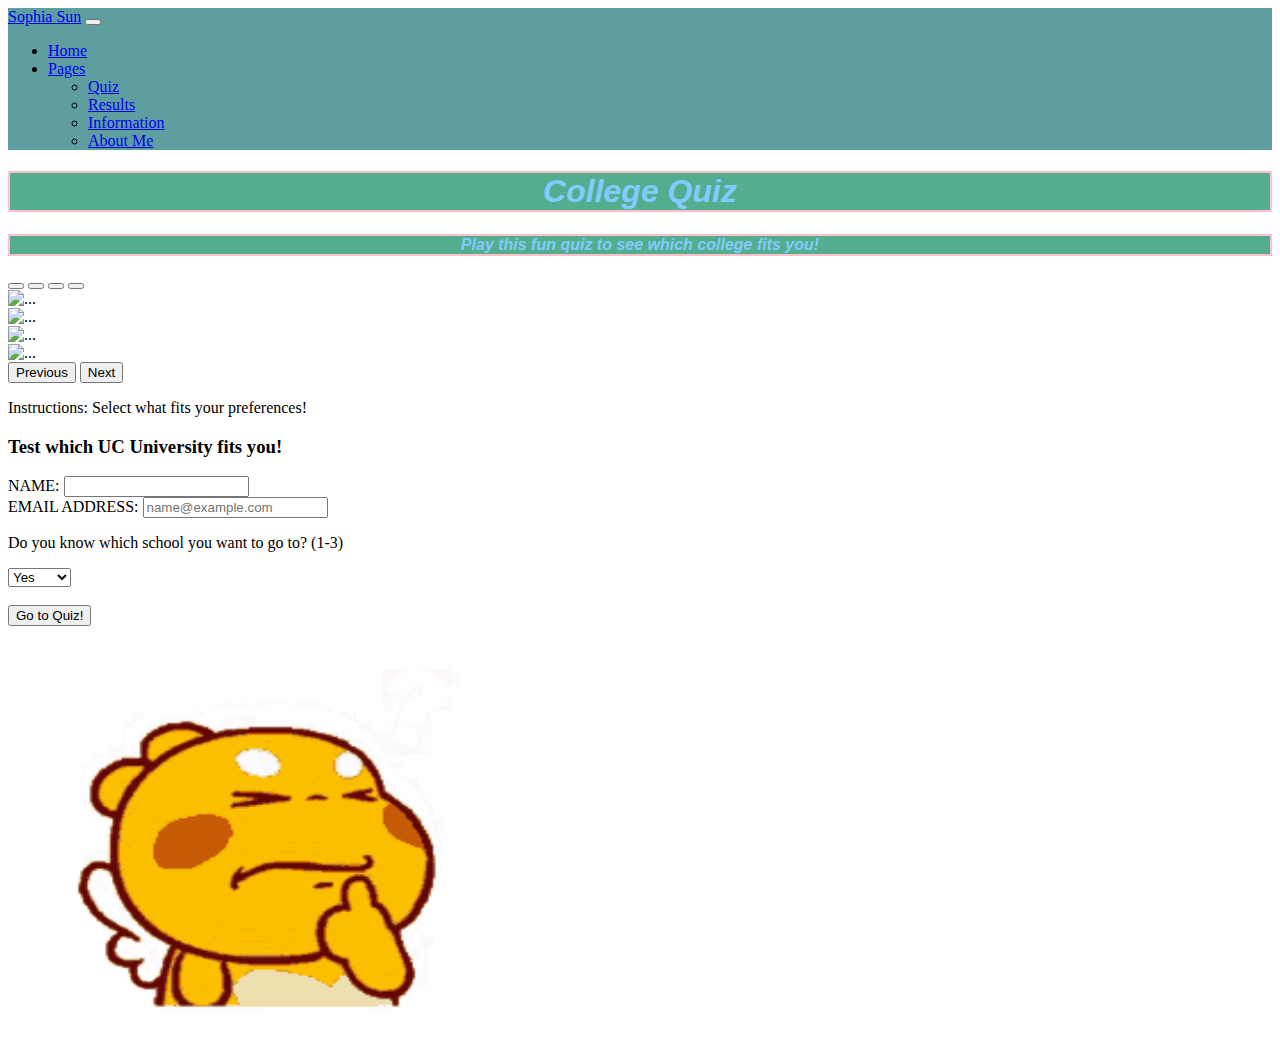
==== commit b48ee629: "new" ====
--- a/index.html
+++ b/index.html
@@ -7,6 +7,7 @@
 
   <link href="https://cdn.jsdelivr.net/npm/bootstrap@5.1.1/dist/css/bootstrap.min.css" rel="stylesheet" integrity="sha384-F3w7mX95PdgyTmZZMECAngseQB83DfGTowi0iMjiWaeVhAn4FJkqJByhZMI3AhiU" crossorigin="anonymous">
   <title>OT CS Capstone</title>
+  <link rel="stylesheet" href="master.css">
 </head>
 <body>
   <div data-include="nav"></div>
@@ -36,10 +37,10 @@
           <img src="https://www.ucdavis.edu/sites/default/files/styles/sf_title_banner/public/media/images/administration-uc-davis.jpg?h=9de04ce3&itok=1p3tLF0L" class="d-block w-100" alt="...">
         </div>
         <div class="carousel-item">
-          <img src="https://www.doingcollege.com/wp-content/uploads/2018/06/UC-Irvine-960.jpg" class="d-block w-100" alt="...">
+          <img src="https://images.unsplash.com/photo-1501503069356-3c6b82a17d89?ixlib=rb-1.2.1&ixid=MnwxMjA3fDB8MHxwaG90by1wYWdlfHx8fGVufDB8fHx8&auto=format&fit=crop&w=870&q=80" class="d-block w-100" alt="...">
         </div>
         <div class="carousel-item">
-          <img src="https://images.unsplash.com/photo-1594653283108-953a4f93400e?ixid=MnwxMjA3fDB8MHxwaG90by1wYWdlfHx8fGVufDB8fHx8&ixlib=rb-1.2.1&auto=format&fit=crop&w=1680&q=80" class="d-block w-100" alt="...">
+          <img src="https://images.unsplash.com/photo-1523050854058-8df90110c9f1?ixlib=rb-1.2.1&ixid=MnwxMjA3fDB8MHxwaG90by1wYWdlfHx8fGVufDB8fHx8&auto=format&fit=crop&w=870&q=80" class="d-block w-100" alt="...">
         </div>
       </div>
       <button class="carousel-control-prev" type="button" data-bs-target="#carouselExampleIndicators" data-bs-slide="prev">
@@ -78,12 +79,12 @@
           
           <br>
           <br>
-          <input type="submit" name="" value="Go to Quiz!">
+          <input type="submit" name="" class="btn btn-primary mt-3" value="Go to Quiz!">
     </form>
     </div>
 
     <div class="col-6 border">
-      <a href="https://unsplash.com/photos/rioTUXsDImc"><img src="https://lh3.googleusercontent.com/proxy/i2CVFd3nZC58U6ckHrsqTcWS_DhqpFX-wlJwDZTGeKr7pWZawTnvb1_ybAG6sz9xYCnVbiZjQejHOuwzD3nDzUOrjrPgXc4" alt="Uh Oh! No Image" width="500" height="400"></a>
+      <a href="question-mark.gif"><img src="question-mark.gif" alt="Uh Oh! No Image" width="500" height="400"></a>
    </div>
 </div>
 
--- a/master.css
+++ b/master.css
@@ -0,0 +1,19 @@
+img {
+    height: 120;
+    width: 120;
+}
+
+.text-center{
+    font-family:'Franklin Gothic Medium', 'Arial Narrow', Arial, sans-serif, cursive;
+    font-weight: bold;
+    font-style: italic;
+    text-align: center;
+    
+    color: #82ccfd;
+    border: pink;
+    border-width: thick;
+    border-width: 2px;
+    border-style: solid;
+
+    background-color:rgb(84, 173, 143);
+}
